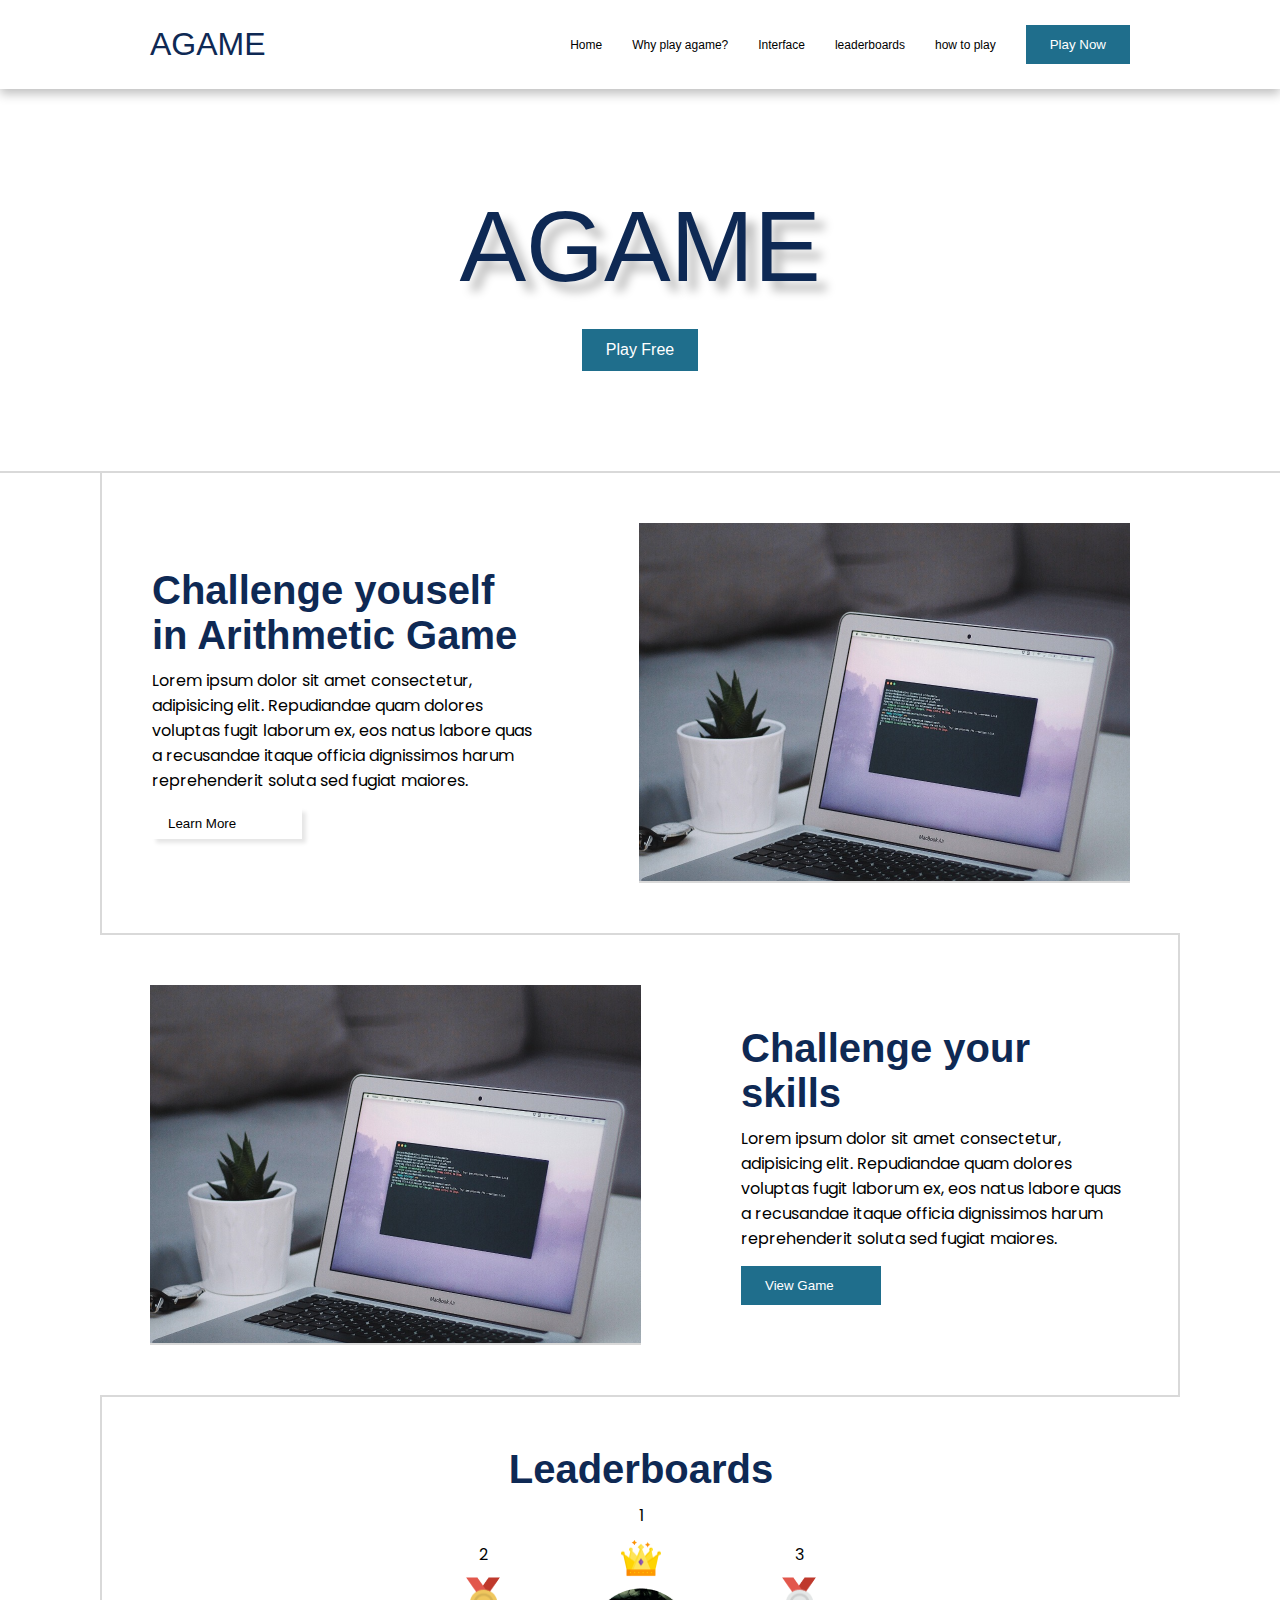
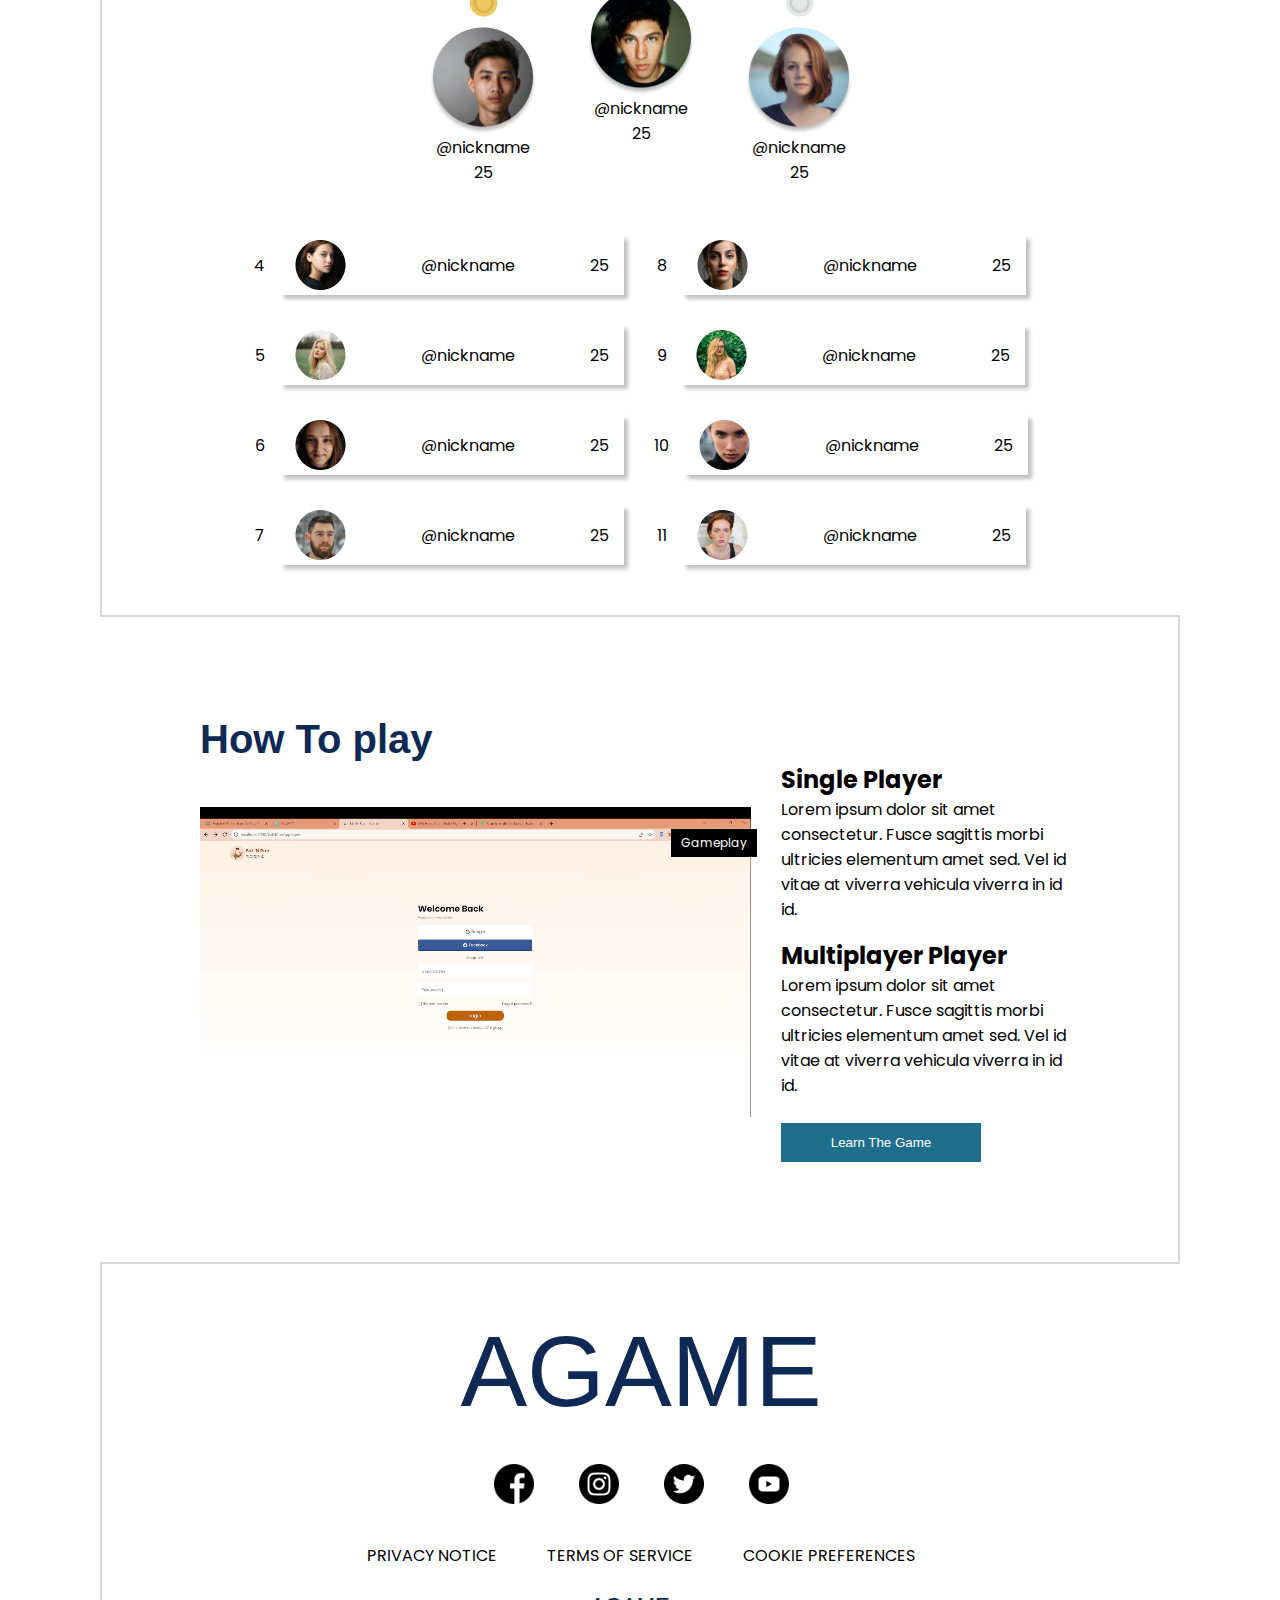
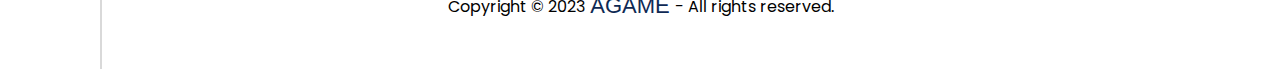
==== index.html @ 39e9f1f9 "asd" ====
<!DOCTYPE html>
<html lang="en">
  <head>
    <meta charset="UTF-8" />
    <meta name="viewport" content="width=device-width, initial-scale=1.0" />
    <link
      rel="stylesheet"
      href="https://cdnjs.cloudflare.com/ajax/libs/font-awesome/6.2.1/css/all.min.css"
      integrity="sha512-MV7K8+y+gLIBoVD59lQIYicR65iaqukzvf/nwasF0nqhPay5w/9lJmVM2hMDcnK1OnMGCdVK+iQrJ7lzPJQd1w=="
      crossorigin="anonymous"
      referrerpolicy="no-referrer"
    />
    <link
      href="https://fonts.cdnfonts.com/css/modern-warfare"
      rel="stylesheet"
    />
    <link
      href="https://fonts.googleapis.com/css2?family=Alex+Brush&family=Playfair+Display+SC:wght@700&family=Poppins:ital,wght@0,300;0,400;0,700;1,700&display=swap"
      rel="stylesheet"
    />
    <link rel="stylesheet" href="/css/welcome-page.css" />
    <title>Welcome</title>
  </head>
  <body>
    <header>
      <span class="logo">AGAME</span>
      <nav>
        <a href="">Home</a><a href="">Why play agame?</a>
        <a href="">Interface</a><a href="">leaderboards</a
        ><a href="">how to play</a>
        <button class="play-now-button">Play Now</button>
      </nav>
    </header>

    <div class="play-now-modal">
      <div class="account-setup">
        <div class="logo-and-closeBtn">
          <span class="logo">AGAME</span
          ><i class="fa-solid fa-xmark close-button"></i>
        </div>

        <div class="setup-title-and-setup-buttons">
          <h1 class="setup-title">Set Up Play</h1>

          <div class="account-setup-buttons">
            <div class="signup">
              <span class="signup-title">I don’t have a AGAME account yet</span>
              <a href="" class="signup-button">Signup</a>
            </div>

            <div class="login">
              <span class="login-title">I have a AGAME account</span>
              <a href="/pages/login.html" class="login-button">Login</a>
            </div>
          </div>
        </div>
      </div>
    </div>
    <div class="play-now-overlay"></div>

    <section class="section-1">
      <div class="logo-and-play-free">
        <span class="logo">AGAME</span>
        <div class="play-free">Play Free</div>
      </div>

      <!-- <div class="addition arithmethic-symbol">+</div>
      <div class="addition-1 arithmethic-symbol">Addition</div>
      <div class="subtraction arithmethic-symbol">-</div>
      <div class="subtraction-1 arithmethic-symbol">subtraction</div>
      <div class="multiplication arithmethic-symbol">×</div>
      <div class="multiplication-1 arithmethic-symbol">Multiplication</div>
      <div class="division arithmethic-symbol">÷</div>
      <div class="division-1 arithmethic-symbol">Division</div> -->
    </section>

    <section class="section-2">
      <div class="section-2-content">
        <div class="left-side">
          <div class="welcome">
            <h1>Challenge youself in Arithmetic Game</h1>
            <p>
              Lorem ipsum dolor sit amet consectetur, adipisicing elit.
              Repudiandae quam dolores voluptas fugit laborum ex, eos natus
              labore quas a recusandae itaque officia dignissimos harum
              reprehenderit soluta sed fugiat maiores.
            </p>
          </div>
          <button class="learnMoreBtn">
            Learn More<i class="fa-solid fa-arrow-turn-down"></i>
          </button>
        </div>

        <img src="/images/sectionImages/section-one-image.png" alt="" />
      </div>
    </section>

    <section class="section-3">
      <div class="section-3-content">
        <img src="/images/sectionImages/section-one-image.png" alt="" />

        <div class="right-side">
          <div class="welcome">
            <h1>Challenge your skills</h1>
            <p>
              Lorem ipsum dolor sit amet consectetur, adipisicing elit.
              Repudiandae quam dolores voluptas fugit laborum ex, eos natus
              labore quas a recusandae itaque officia dignissimos harum
              reprehenderit soluta sed fugiat maiores.
            </p>
          </div>
          <button class="viewGameBtn">View Game</button>
        </div>
      </div>
    </section>

    <section class="section-4">
      <div class="section-4-content">
        <h1>Leaderboards</h1>
        <div class="leaderboard-top-1-to-3">
          <div class="top-2-user top-user">
            <span>2</span>
            <img
              class="user-medal"
              src="/images/sectionImages/gold-medal.png"
              alt=""
            />
            <div class="user-information">
              <img
                class="user-profile"
                src="/images/user/user-2.png"
                alt="User"
              />
              <span class="user-nickname">@nickname</span>
              <span class="user-score">25</span>
            </div>
          </div>

          <div class="top-1-user top-user">
            <span>1</span>
            <img
              class="user-medal"
              src="/images/sectionImages/king.png"
              alt="User"
            />
            <div class="user-information">
              <img
                class="user-profile"
                src="/images/user/user-1.png"
                alt="User"
              />
              <span class="user-nickname">@nickname</span>
              <span class="user-score">25</span>
            </div>
          </div>

          <div class="top-3-user top-user">
            <span>3</span>
            <img
              class="user-medal"
              src="/images/sectionImages/silver-medal.png"
              alt="User"
            />
            <div class="user-information">
              <img
                class="user-profile"
                src="/images/user/user-3.png"
                alt="User"
              />
              <span class="user-nickname">@nickname</span>
              <span class="user-score">25</span>
            </div>
          </div>
        </div>

        <div class="leaderboard-top-1-to-11">
          <div class="leaderboard-top-4-to-7">
            <div class="top-4-user top-user">
              <span>4</span>
              <div class="user-information">
                <img src="/images/user/user-4.png" alt="User Profile" />
                <span class="user-nickname">@nickname</span>
                <span class="user-score">25</span>
              </div>
            </div>

            <div class="top-5-user top-user">
              <span>5</span>
              <div class="user-information">
                <img src="/images/user/user-5.png" alt="User Profile" />
                <span class="user-nickname">@nickname</span>
                <span class="user-score">25</span>
              </div>
            </div>

            <div class="top-6-user top-user">
              <span>6</span>
              <div class="user-information">
                <img src="/images/user/user-6.png" alt="User Profile" />
                <span class="user-nickname">@nickname</span>
                <span class="user-score">25</span>
              </div>
            </div>

            <div class="top-7-user top-user">
              <span>7</span>
              <div class="user-information">
                <img src="/images/user/user-7.png" alt="User Profile" />
                <span class="user-nickname">@nickname</span>
                <span class="user-score">25</span>
              </div>
            </div>
          </div>

          <div class="leaderboard-top-8-to-11">
            <div class="top-8-user top-user">
              <span>8</span>
              <div class="user-information">
                <img src="/images/user/user-8.png" alt="User Profile" />
                <span class="user-nickname">@nickname</span>
                <span class="user-score">25</span>
              </div>
            </div>

            <div class="top-9-user top-user">
              <span>9</span>
              <div class="user-information">
                <img src="/images/user/user-9.png" alt="User Profile" />
                <span class="user-nickname">@nickname</span>
                <span class="user-score">25</span>
              </div>
            </div>

            <div class="top-10-user top-user">
              <span>10</span>
              <div class="user-information">
                <img src="/images/user/user-10.png" alt="User Profile" />
                <span class="user-nickname">@nickname</span>
                <span class="user-score">25</span>
              </div>
            </div>

            <div class="top-11-user top-user">
              <span>11</span>
              <div class="user-information">
                <img src="/images/user/user-11.png" alt="User Profile" />
                <span class="user-nickname">@nickname</span>
                <span class="user-score">25</span>
              </div>
            </div>
          </div>
        </div>
      </div>
    </section>
    <section class="section-5">
      <div class="section-5-content">
        <h1>How To play</h1>
        <div class="video-gameplay-and-game-info-button">
          <div class="video">
            <video src="/videos/example.mp4" autoplay loop muted></video>
            <span class="gameplay-text">Gameplay</span>
          </div>

          <div class="game-info-and-button">
            <div class="game-info">
              <div class="single-player">
                <h2>Single Player</h2>
                <p>
                  Lorem ipsum dolor sit amet consectetur. Fusce sagittis morbi
                  ultricies elementum amet sed. Vel id vitae at viverra vehicula
                  viverra in id id.
                </p>
              </div>
              <div class="multiplayer-player">
                <h2>Multiplayer Player</h2>
                <p>
                  Lorem ipsum dolor sit amet consectetur. Fusce sagittis morbi
                  ultricies elementum amet sed. Vel id vitae at viverra vehicula
                  viverra in id id.
                </p>
              </div>
            </div>
            <button class="learn-the-game-button">Learn The Game</button>
          </div>
        </div>
      </div>
    </section>

    <footer>
      <div class="footer-content">
        <span class="logo">AGAME</span>
        <div class="main-footer">
          <div class="social-media">
            <a href="" class="facebook socmed">
              <img src="/images/socialmedia/facebook.png" alt="Facebook" />
            </a>

            <a href="" class="Instagram socmed">
              <img src="/images/socialmedia/instagram.png" alt="Instagram" />
            </a>

            <a href="" class="twitter socmed">
              <img src="/images/socialmedia/twitter.png" alt="Twitter" />
            </a>

            <a href="" class="youtube socmed">
              <img src="/images/socialmedia/youtube.png" alt="Youtube" />
            </a>
          </div>

          <div class="links">
            <a href="">PRIVACY NOTICE</a><a href="">TERMS OF SERVICE</a
            ><a href="">COOKIE PREFERENCES</a>
          </div>

          <div class="copyright">
            <span
              >Copyright © 2023
              <div class="logo">AGAME</div>
              - All rights reserved.</span
            >
          </div>
        </div>
      </div>
    </footer>
    <script src="/js/play-now-modal.js"></script>
  </body>
</html>
---- css/welcome-page.css ----
:root {
  --primary-fonts: "Modern Warfare", sans-serif;
  --secondary-font: "Poppins", sans-serif;
  --primary-color: #0e2954;
  --secondary-color: #1f6e8c;
  --support-color-1: #000;
  --support-color-2: #fff;
}

* {
  margin: 0;
  padding: 0;
  box-sizing: border-box;
  text-decoration: none;
  font-family: var(--primary-fonts);
}

header,
nav,
section {
  display: flex;
}

section,
footer {
  padding: 0px 150px;
}

header {
  justify-content: space-between;
  padding: 25px 150px;
  align-items: center;

  box-shadow: 0px 5px 10px rgba(0, 0, 0, 0.25);
}

nav {
  gap: 30px;
  align-items: center;
}

header .logo,
.play-now-modal .logo {
  font-size: 32px;
  color: var(--primary-color);
}

header nav a {
  color: var(--support-color-1);
  font-size: 12px;
}

.play-now-button {
  background: var(--secondary-color);
  font-family: var(--primary-fonts);
  border: var(--secondary-color);
  color: #fff;
  padding: 12px 24px;

  cursor: pointer;
}

.play-now-modal {
  display: none;
}

.play-now-modal.visible {
  display: flex;

  position: fixed;
  top: 50%;
  left: 50%;
  transform: translate(-50%, -50%);
  background: var(--support-color-2);
  z-index: 100;
}

.play-now-overlay {
  display: none;
}

.play-now-overlay.visible {
  display: flex;

  position: fixed;
  top: 0;
  left: 0;
  right: 0;
  bottom: 0;

  background: rgba(255, 255, 255, 0.5);
  filter: blur(100px);

  z-index: 5;
}

.account-setup,
.logo-and-closeBtn,
.setup-title-and-setup-buttons,
.account-setup-buttons,
.account-setup-buttons .signup,
.account-setup-buttons .login {
  display: flex;
}

.account-setup {
  flex-direction: column;
  gap: 10px;
  padding: 15px;
  width: 500px;
}

.logo-and-closeBtn {
  justify-content: space-between;
  align-items: center;
}

.close-button {
  cursor: pointer;
  font-size: 24px;
}

.setup-title-and-setup-buttons {
  flex-direction: column;
  gap: 25px;
}

.setup-title {
  font-size: 16px;
  text-align: center;
}

.account-setup-buttons {
  gap: 50px;
  justify-content: center;
}

.account-setup-buttons .signup .signup-title,
.account-setup-buttons .login .login-title {
  font-size: 10px;
  font-family: var(--secondary-font);
}

.account-setup-buttons .signup,
.account-setup-buttons .login {
  flex-direction: column;
  text-align: center;
  gap: 5px;
}

.account-setup-buttons .signup a,
.account-setup-buttons .login a {
  width: 200px;
  padding: 12px 24px;
}

.account-setup-buttons .signup a {
  background: none;
  border: 1px solid var(--secondary-color);
  color: var(--secondary-color);
}

.account-setup-buttons .signup a:hover {
  background: var(--secondary-color);
  border: 1px solid var(--secondary-color);
  color: var(--support-color-2);
}

.account-setup-buttons .login a {
  background: var(--secondary-color);
  border: 1px solid var(--secondary-color);
  color: var(--support-color-2);
}

.account-setup-buttons .login a:hover {
  background: none;
  border: 1px solid var(--secondary-color);
  color: var(--secondary-color);
}

.section-1 .section-1-content h1,
.section-2 .section-2-content h1,
.section-3 .section-3-content h1,
.section-4 .section-4-content h1,
.section-5 .section-5-content h1 {
  font-size: 40px;
  color: var(--primary-color);
}

/* WELCOME PAGE SECTION ONE(1) */
.section-1 {
  padding: 100px 0px;
  border-bottom: 2px solid #d9d9d9;
}

.section-1,
.section-1 .logo-and-play-free {
  display: flex;
}

.section-1 {
  justify-content: center;
}

.section-1 .logo-and-play-free {
  flex-direction: column;
  justify-content: center;
  align-items: center;
  gap: 25px;
}

.section-1 .logo {
  font-size: 100px;
  color: var(--primary-color);

  text-shadow: 10px 10px 10px rgba(0, 0, 0, 0.25);
}

.section-1 .play-free {
  background: var(--secondary-color);
  font-family: var(--primary-fonts);
  border: var(--secondary-color);
  color: #fff;
  padding: 12px 24px;

  cursor: pointer;
}

/* .section-1 .arithmethic-symbol {
  padding: 8px 16px;
  font-family: var(--secondary-font);

  position: absolute;
} */

/* WELCOME PAGE SECTION TWO(2) and WELCOME PAGE SECTION THREE(3) */
.section-2 .section-2-content,
.section-3 .section-3-content {
  display: flex;
  gap: 100px;
  /* flex-wrap: wrap; */
  justify-content: center;
  align-items: center;
  padding: 100px;
  border-bottom: 2px solid #d9d9d9;
}

.section-2 .section-2-content {
  border-left: 2px solid #d9d9d9;
}

.section-3 .section-3-content {
  border-right: 2px solid #d9d9d9;
}
.section-2 .section-2-content .left-side,
.section-2 .section-2-content .welcome,
.section-3 .section-3-content .right-side,
.section-3 .section-3-content .welcome {
  display: flex;
  flex-direction: column;
}
.section-2 .section-2-content .left-side,
.section-3 .section-3-content .right-side {
  gap: 15px;
}

.section-2 .section-2-content .welcome,
.section-3 .section-3-content .welcome {
  gap: 10px;
}

.section-2 h1,
.section-3 h1 {
  color: var(--primary-color);
}

.section-2 p,
.section-3 p {
  font-family: var(--secondary-font);
}

.section-2 .learnMoreBtn {
  display: flex;
  gap: 5px;
  align-items: center;
  padding: 8px 16px;
  background: var(--support-color-2);
  border: none;
  box-shadow: 4px 4px 4px rgba(0, 0, 0, 0.1);
  width: 150px;
  cursor: pointer;
}

.section-3 .viewGameBtn {
  display: flex;
  gap: 5px;
  align-items: center;
  background: var(--secondary-color);
  font-family: var(--primary-fonts);
  border: var(--secondary-color);
  color: var(--support-color-2);
  padding: 12px 24px;
  width: 140px;

  cursor: pointer;
}

/* WELCOME PAGE SECTION FOUR(4)*/
.section-4 .section-4-content {
  display: flex;
  flex-direction: column;
  gap: 50px;

  align-items: center;
  padding: 100px;
  border-bottom: 2px solid #d9d9d9;
  border-left: 2px solid #d9d9d9;
  width: 100%;
}

.section-4 .section-4-content,
.section-4 .section-4-content .leaderboard-top-1-to-3 .top-user,
.section-4 .section-4-content .leaderboard-top-1-to-3 .user-information {
  display: flex;
  flex-direction: column;
}

.section-4 .section-4-content .leaderboard-top-1-to-3 {
  display: flex;
  gap: 50px;
}

.section-4 .section-4-content .leaderboard-top-1-to-3 .top-user,
.section-4 .section-4-content .leaderboard-top-1-to-3 .user-information {
  align-items: center;
}

.section-4 .section-4-content .leaderboard-top-1-to-3 .top-user {
  gap: 10px;
}

.section-4 .section-4-content .leaderboard-top-1-to-3 .top-1-user {
  margin-top: -39.5px;
  margin-bottom: -39.5px;
}

.section-4 .section-4-content .leaderboard-top-1-to-3 .user-medal {
  width: 40px;
  height: 40px;
}

.section-4 .section-4-content .leaderboard-top-1-to-3 .user-profile {
  width: 108px;
  height: 108px;
}

.section-4 .section-4-content span {
  font-family: var(--secondary-font);
}

.section-4 .section-4-content .leaderboard-top-1-to-11,
.section-4 .section-4-content .leaderboard-top-4-to-7,
.section-4 .section-4-content .leaderboard-top-4-to-7 .top-user,
.section-4 .section-4-content .leaderboard-top-4-to-7 .user-information,
.section-4 .section-4-content .leaderboard-top-8-to-11,
.section-4 .section-4-content .leaderboard-top-8-to-11 .top-user,
.section-4 .section-4-content .leaderboard-top-8-to-11 .user-information {
  display: flex;
  align-items: center;
}

.section-4 .section-4-content .leaderboard-top-1-to-11 {
  gap: 30px;
  flex-wrap: wrap;
}
.section-4 .section-4-content .leaderboard-top-4-to-7,
.section-4 .section-4-content .leaderboard-top-8-to-11 {
  flex-direction: column;
  gap: 30px;
}

.section-4 .section-4-content .leaderboard-top-4-to-7 .top-user,
.section-4 .section-4-content .leaderboard-top-8-to-11 .top-user {
  gap: 15px;
}

.section-4 .section-4-content .leaderboard-top-4-to-7 .user-information,
.section-4 .section-4-content .leaderboard-top-8-to-11 .user-information {
  gap: 75px;
  padding: 5px 15px;
  box-shadow: 4px 4px 4px rgba(0, 0, 0, 0.25);
}

/* WELCOME PAGE SECTION FIVE(5)*/
.section-5 .section-5-content {
  padding: 100px;
  border-right: 2px solid #d9d9d9;
  border-bottom: 2px solid #d9d9d9;
}

.section-5 .section-5-content .video-gameplay-and-game-info-button {
  display: flex;
  gap: 30px;
  align-items: center;
}

.section-5
  .section-5-content
  .video-gameplay-and-game-info-button
  .game-info-and-button,
.section-5 .section-5-content .video-gameplay-and-game-info-button .game-info {
  display: flex;
  flex-direction: column;
}

.section-5 .section-5-content .video-gameplay-and-game-info-button .video {
  width: 551px;
  height: 350px;
  position: relative;
}

.section-5 .section-5-content .video-gameplay-and-game-info-button video {
  width: 551px;
  height: 350px;
}

.section-5 .section-5-content .video-gameplay-and-game-info-button span {
  background: var(--support-color-1);
  color: var(--support-color-2);
  padding: 5px 10px;
  position: absolute;
  right: -1%;
  top: 12%;

  font-family: var(--secondary-font);
  font-size: 12px;
}

.section-5
  .section-5-content
  .video-gameplay-and-game-info-button
  .game-info-and-button {
  gap: 25px;
}

.section-5 .section-5-content .video-gameplay-and-game-info-button .game-info {
  gap: 16px;
}

.section-5
  .section-5-content
  .video-gameplay-and-game-info-button
  .game-info-and-button
  h2,
.section-5
  .section-5-content
  .video-gameplay-and-game-info-button
  .game-info-and-button
  p,
.section-5
  .section-5-content
  .video-gameplay-and-game-info-button
  .game-info-and-button
  button {
  font-family: var(--secondary-font);
}

.section-5
  .section-5-content
  .video-gameplay-and-game-info-button
  .game-info-and-button
  button {
  background: var(--secondary-color);
  font-family: var(--primary-fonts);
  border: var(--secondary-color);
  color: #fff;
  padding: 12px 24px;
  width: 200px;

  cursor: pointer;
}

/* WELCOME PAGE FOOTER */
footer .footer-content {
  padding: 50px 100px;
  display: flex;
  flex-direction: column;
  gap: 25px;
  align-items: center;

  border-left: 2px solid #d9d9d9;
}

footer .footer-content .logo {
  font-size: 100px;
  color: var(--primary-color);
}

footer .footer-content .main-footer {
  display: flex;
  flex-direction: column;
  gap: 25px;
  align-items: center;
}

footer .footer-content .main-footer .social-media,
footer .footer-content .main-footer .links,
footer .footer-content .main-footer .copyright span {
  display: flex;
}

footer .footer-content .main-footer .social-media {
  gap: 25px;
}

footer .footer-content .main-footer .links {
  gap: 50px;
}

footer .footer-content .main-footer .links a {
  color: var(--support-color-1);
}

footer .footer-content .main-footer .copyright span {
  gap: 5px;
  align-items: center;
}

footer .footer-content .main-footer .social-media .socmed {
  background: var(--support-color-2);
  border-radius: 5px;
  padding: 10px;
}

footer .footer-content .main-footer .social-media .socmed img {
  width: 40px;
}

footer .footer-content .main-footer .links a,
footer .footer-content .main-footer .copyright span {
  font-family: var(--secondary-font);
}

footer .footer-content .main-footer .copyright .logo {
  font-size: 22px;
}

@media screen and (max-width: 1350px) {
  section,
  footer {
    padding: 0px 100px;
  }

  .section-2 .section-2-content,
  .section-3 .section-3-content,
  .section-4 .section-4-content {
    padding: 50px;
  }
}

@media screen and (max-width: 1200px) {
  section,
  footer {
    padding: 0px 50px;
  }

  .section-2 .section-2-content,
  .section-3 .section-3-content,
  .section-4 .section-4-content {
    padding: 25px;
  }
}

@media screen and (max-width: 946px) {
  .section-4 .section-4-content .leaderboard-top-1-to-11 {
    gap: 50px;
    justify-content: center;
  }
}

@media screen and (max-width: 875px) {
  section,
  footer {
    padding: 0px 25px;
  }

  .section-2 .section-2-content,
  .section-3 .section-3-content {
    padding: 16px;
  }
  

  .section-1 .section-1-content h1,
  .section-2 .section-2-content h1,
  .section-3 .section-3-content h1,
  .section-4 .section-4-content h1,
  .section-5 .section-5-content h1 {
    font-size: 12px;
  }

  .section-2 p,
  .section-3 p {
    font-size: 12px;
  }
}

@media screen and (max-width: 575px) {
  .section-2 .section-2-content .left-side {
    width: 100%;
  }

  .section-2 .section-2-content,
  .section-3 .section-3-content {
    width: 100%;
  }

  .section-2-content img,
  .section-3-content img {
    width: 100%;
  }
}
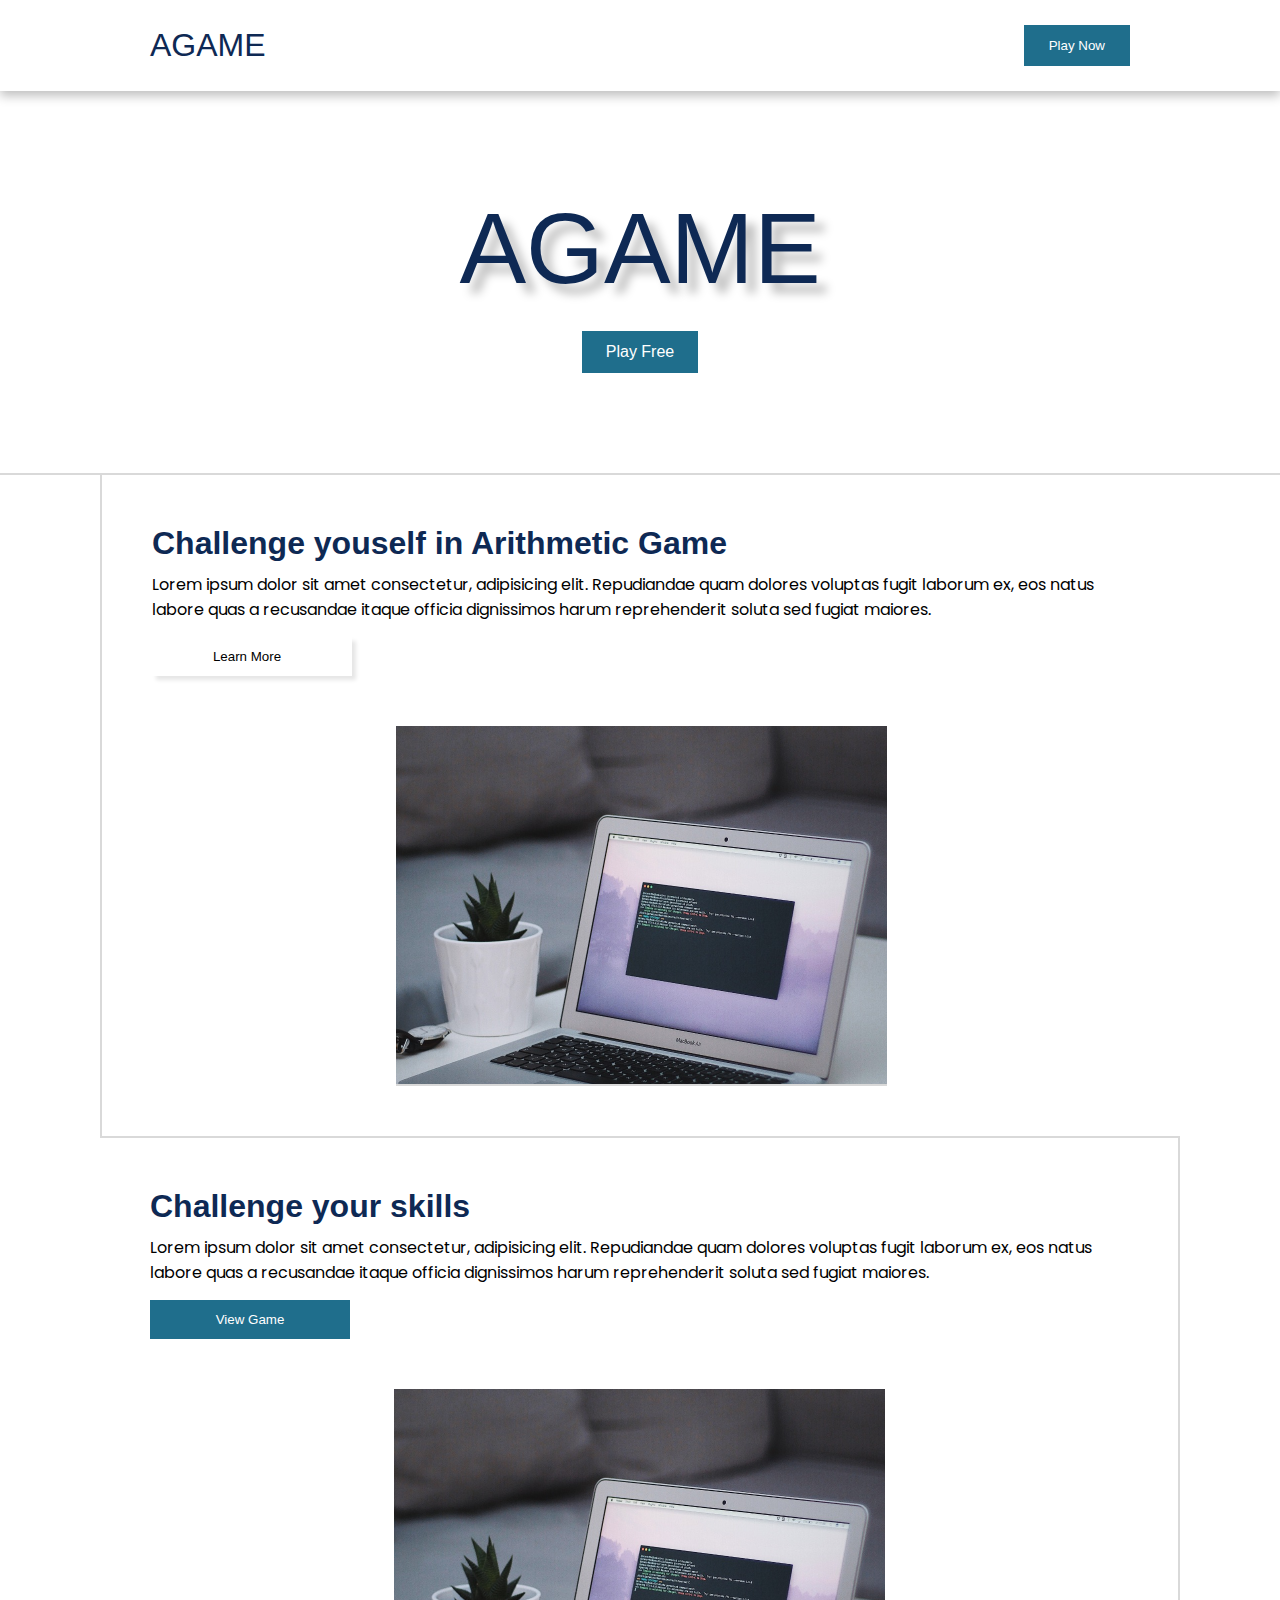
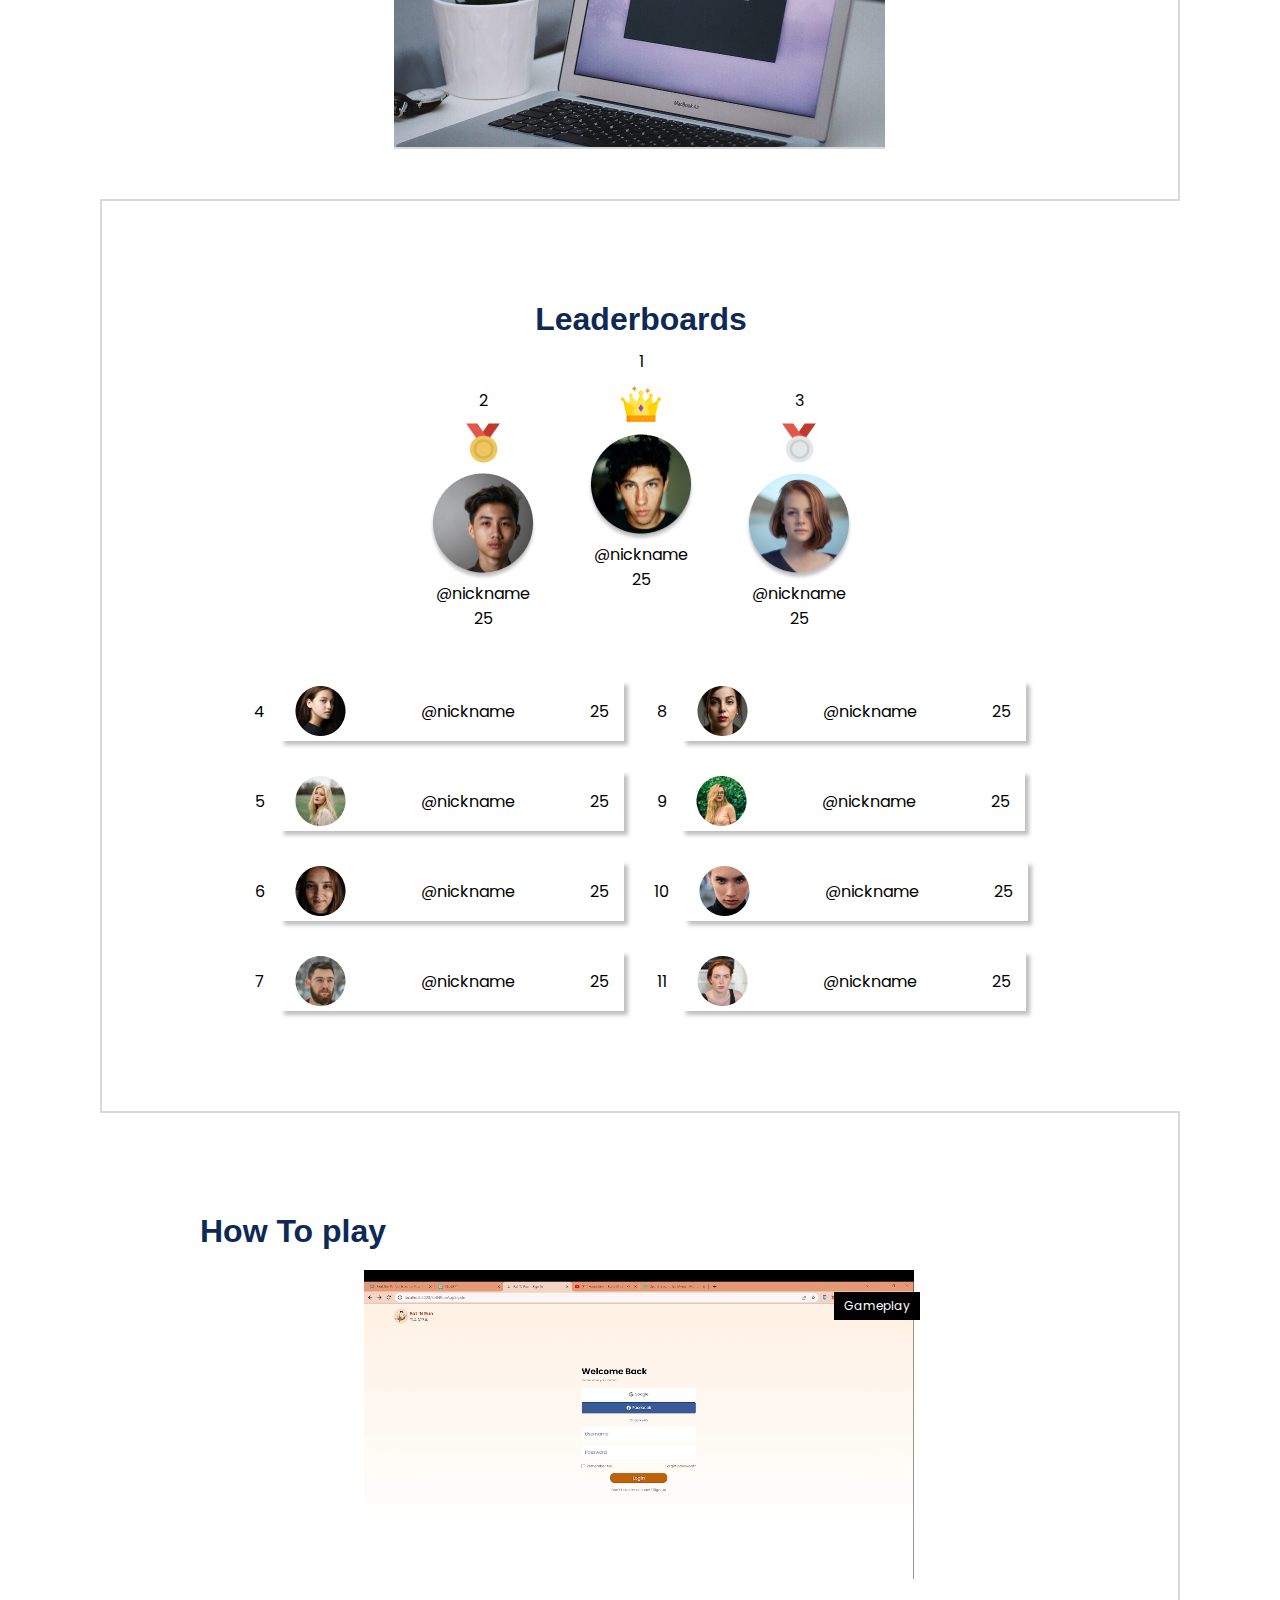
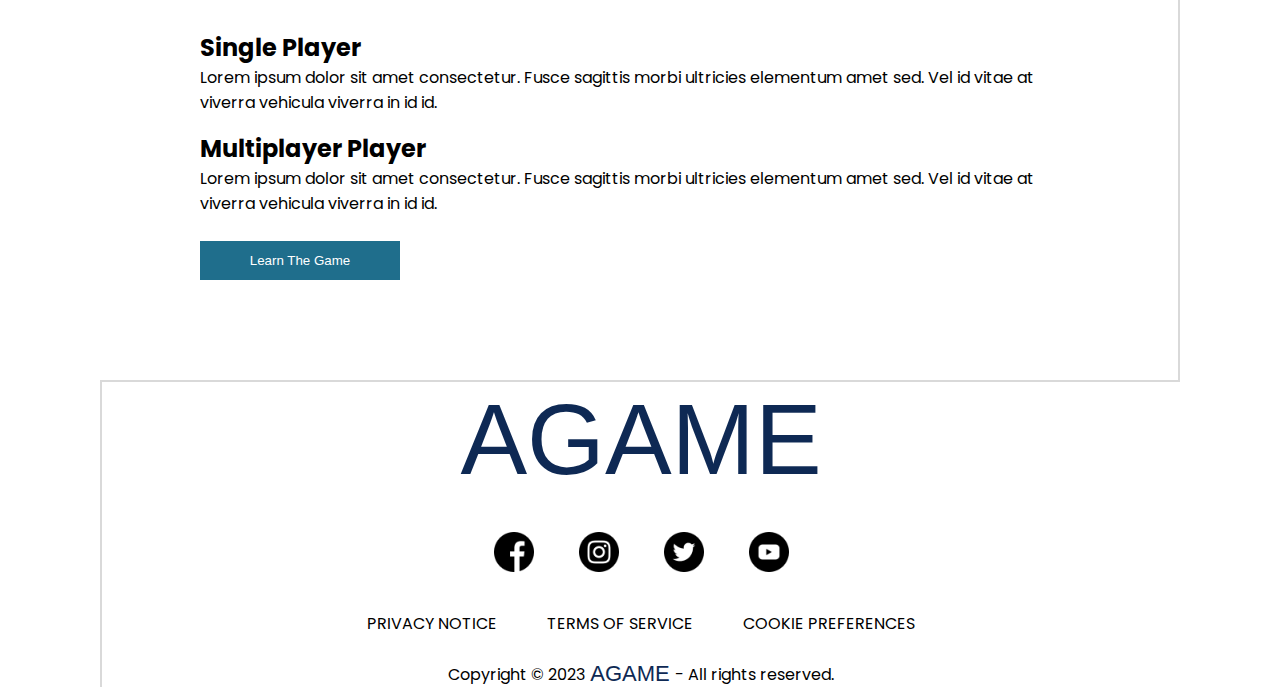
==== commit b6b0eb1c: "update" ====
--- a/index.html
+++ b/index.html
@@ -25,12 +25,26 @@
     <header>
       <span class="logo">AGAME</span>
       <nav>
+        <div class="main-navbar">
+          <a href="">Home</a><a href="">Why play agame?</a>
+          <a href="">Interface</a><a href="">leaderboards</a
+          ><a href="">how to play</a>
+        </div>
+
+        <i class="fa-solid fa-bars-staggered barsBtn"></i>
+        <button class="play-now-button">Play Now</button>
+      </nav>
+    </header>
+
+    <div class="navbar-overlay"></div>
+    <div class="navbar-modal">
+      <span class="logo">AGAME</span>
+      <div class="main-navbar">
         <a href="">Home</a><a href="">Why play agame?</a>
         <a href="">Interface</a><a href="">leaderboards</a
         ><a href="">how to play</a>
-        <button class="play-now-button">Play Now</button>
-      </nav>
-    </header>
+      </div>
+    </div>
 
     <div class="play-now-modal">
       <div class="account-setup">
@@ -45,7 +59,7 @@
           <div class="account-setup-buttons">
             <div class="signup">
               <span class="signup-title">I don’t have a AGAME account yet</span>
-              <a href="" class="signup-button">Signup</a>
+              <a href="/pages/signup.html" class="signup-button">Signup</a>
             </div>
 
             <div class="login">
@@ -63,15 +77,6 @@
         <span class="logo">AGAME</span>
         <div class="play-free">Play Free</div>
       </div>
-
-      <!-- <div class="addition arithmethic-symbol">+</div>
-      <div class="addition-1 arithmethic-symbol">Addition</div>
-      <div class="subtraction arithmethic-symbol">-</div>
-      <div class="subtraction-1 arithmethic-symbol">subtraction</div>
-      <div class="multiplication arithmethic-symbol">×</div>
-      <div class="multiplication-1 arithmethic-symbol">Multiplication</div>
-      <div class="division arithmethic-symbol">÷</div>
-      <div class="division-1 arithmethic-symbol">Division</div> -->
     </section>
 
     <section class="section-2">
@@ -323,6 +328,6 @@
         </div>
       </div>
     </footer>
-    <script src="/js/play-now-modal.js"></script>
+    <script src="/js/welcome-page.js"></script>
   </body>
 </html>
--- a/css/welcome-page.css
+++ b/css/welcome-page.css
@@ -17,6 +17,7 @@
 
 header,
 nav,
+header .main-navbar,
 section {
   display: flex;
 }
@@ -37,6 +38,22 @@
 nav {
   gap: 30px;
   align-items: center;
+}
+
+.main-navbar {
+  gap: 20px;
+}
+
+.main-navbar a:hover {
+  color: var(--secondary-color);
+}
+
+.barsBtn {
+  display: none;
+}
+
+.navbar-modal {
+  display: none;
 }
 
 header .logo,
@@ -53,11 +70,17 @@
 .play-now-button {
   background: var(--secondary-color);
   font-family: var(--primary-fonts);
-  border: var(--secondary-color);
-  color: #fff;
+  border: 1px solid var(--secondary-color);
+  color: var(--support-color-2);
   padding: 12px 24px;
 
   cursor: pointer;
+}
+
+.play-now-button:hover {
+  background: none;
+  border: 1px solid var(--secondary-color);
+  color: var(--secondary-color);
 }
 
 .play-now-modal {
@@ -94,6 +117,10 @@
   z-index: 5;
 }
 
+.navbar-overlay {
+  display: none;
+}
+
 .account-setup,
 .logo-and-closeBtn,
 .setup-title-and-setup-buttons,
@@ -183,7 +210,7 @@
 .section-3 .section-3-content h1,
 .section-4 .section-4-content h1,
 .section-5 .section-5-content h1 {
-  font-size: 40px;
+  font-size: 32px;
   color: var(--primary-color);
 }
 
@@ -216,7 +243,7 @@
   text-shadow: 10px 10px 10px rgba(0, 0, 0, 0.25);
 }
 
-.section-1 .play-free {
+.play-free {
   background: var(--secondary-color);
   font-family: var(--primary-fonts);
   border: var(--secondary-color);
@@ -226,22 +253,20 @@
   cursor: pointer;
 }
 
-/* .section-1 .arithmethic-symbol {
-  padding: 8px 16px;
-  font-family: var(--secondary-font);
-
-  position: absolute;
-} */
+.play-free:hover {
+  background: none;
+  border: 1px solid var(--secondary-color);
+  color: var(--secondary-color);
+}
 
 /* WELCOME PAGE SECTION TWO(2) and WELCOME PAGE SECTION THREE(3) */
 .section-2 .section-2-content,
 .section-3 .section-3-content {
   display: flex;
-  gap: 100px;
-  /* flex-wrap: wrap; */
+  gap: 50px;
   justify-content: center;
-  align-items: center;
-  padding: 100px;
+  /* align-items: center; */
+  padding: 50px;
   border-bottom: 2px solid #d9d9d9;
 }
 
@@ -249,9 +274,14 @@
   border-left: 2px solid #d9d9d9;
 }
 
+/* .section-2 .section-2-content .left-side {
+  width: 500px;
+} */
+
 .section-3 .section-3-content {
   border-right: 2px solid #d9d9d9;
 }
+
 .section-2 .section-2-content .left-side,
 .section-2 .section-2-content .welcome,
 .section-3 .section-3-content .right-side,
@@ -259,6 +289,7 @@
   display: flex;
   flex-direction: column;
 }
+
 .section-2 .section-2-content .left-side,
 .section-3 .section-3-content .right-side {
   gap: 15px;
@@ -277,17 +308,19 @@
 .section-2 p,
 .section-3 p {
   font-family: var(--secondary-font);
+  font-size: 16px;
 }
 
 .section-2 .learnMoreBtn {
   display: flex;
-  gap: 5px;
-  align-items: center;
-  padding: 8px 16px;
+  gap: 10px;
+  align-items: center;
+  justify-content: center;
+  padding: 12px 24px;
   background: var(--support-color-2);
   border: none;
   box-shadow: 4px 4px 4px rgba(0, 0, 0, 0.1);
-  width: 150px;
+  width: 200px;
   cursor: pointer;
 }
 
@@ -295,12 +328,13 @@
   display: flex;
   gap: 5px;
   align-items: center;
+  justify-content: center;
   background: var(--secondary-color);
   font-family: var(--primary-fonts);
   border: var(--secondary-color);
   color: var(--support-color-2);
   padding: 12px 24px;
-  width: 140px;
+  width: 200px;
 
   cursor: pointer;
 }
@@ -370,8 +404,9 @@
 }
 
 .section-4 .section-4-content .leaderboard-top-1-to-11 {
+  justify-content: center;
+  flex-wrap: wrap;
   gap: 30px;
-  flex-wrap: wrap;
 }
 .section-4 .section-4-content .leaderboard-top-4-to-7,
 .section-4 .section-4-content .leaderboard-top-8-to-11 {
@@ -382,6 +417,7 @@
 .section-4 .section-4-content .leaderboard-top-4-to-7 .top-user,
 .section-4 .section-4-content .leaderboard-top-8-to-11 .top-user {
   gap: 15px;
+
 }
 
 .section-4 .section-4-content .leaderboard-top-4-to-7 .user-information,
@@ -389,6 +425,7 @@
   gap: 75px;
   padding: 5px 15px;
   box-shadow: 4px 4px 4px rgba(0, 0, 0, 0.25);
+  
 }
 
 /* WELCOME PAGE SECTION FIVE(5)*/
@@ -414,13 +451,13 @@
 }
 
 .section-5 .section-5-content .video-gameplay-and-game-info-button .video {
-  width: 551px;
+  width: 550px;
   height: 350px;
   position: relative;
 }
 
 .section-5 .section-5-content .video-gameplay-and-game-info-button video {
-  width: 551px;
+  width: 550px;
   height: 350px;
 }
 
@@ -482,7 +519,7 @@
 
 /* WELCOME PAGE FOOTER */
 footer .footer-content {
-  padding: 50px 100px;
+ 
   display: flex;
   flex-direction: column;
   gap: 25px;
@@ -545,77 +582,233 @@
   font-size: 22px;
 }
 
-@media screen and (max-width: 1350px) {
+@media screen and (max-width: 1400px) {
+  header .main-navbar {
+    display: none;
+  }
+
+  .barsBtn {
+    display: flex;
+    font-size: 24px;
+
+    cursor: pointer;
+  }
+
+  .navbar-modal.visible {
+  display: flex;
+  gap: 50px;
+  flex-direction: column;
+
+  padding: 25px 50px;
+
+  position: fixed;
+  top: 0;
+  left: 0;
+  bottom: 0;
+
+  width: 400px;
+  background: var(--support-color-2);
+  z-index: 100;
+}
+
+.navbar-overlay.visible {
+  display: flex;
+  position: fixed;
+  top: 0;
+  left: 0;
+  right: 0;
+  bottom: 0;
+
+  background: var(--support-color-2);
+  filter: blur(150px);
+  z-index: 5;
+}
+
+  .navbar-modal .logo {
+    font-size: 50px;
+    color: var(--primary-color);
+  }
+
+  .navbar-modal .main-navbar {
+    display: flex;
+    gap: 20px;
+    flex-direction: column;
+  }
+
+  .navbar-modal .main-navbar a{
+    color: var(--support-color-1); 
+    width: fit-content;
+  }
+
+  .navbar-modal .main-navbar a:hover {
+    color: var(--secondary-color);
+  }
+
+  .navbar-modal.visible {
+    display: flex;
+    gap: 50px;
+    flex-direction: column;
+  
+    padding: 25px 50px;
+  
+    position: fixed;
+    top: 0;
+    left: 0;
+    bottom: 0;
+  
+    width: 400px;
+    background: var(--support-color-2);
+    z-index: 100;
+  }
+  
+  .navbar-overlay.visible {
+    display: flex;
+    position: fixed;
+    top: 0;
+    left: 0;
+    right: 0;
+    bottom: 0;
+  
+    background: var(--support-color-2);
+    filter: blur(150px);
+    z-index: 5;
+  }
+
   section,
   footer {
     padding: 0px 100px;
   }
+}
+
+@media screen and (max-width: 1300px) {
+  .section-2 .section-2-content {
+    flex-direction: column;
+    align-items: center;
+  }
+
+  .section-3 .section-3-content {
+    flex-direction: column-reverse;
+    align-items: center
+  }
+
+  .section-5 .section-5-content .video-gameplay-and-game-info-button {
+    flex-direction: column;
+  }
+  
+}
+
+@media screen and (max-width: 1100px) {
+  header {
+    padding: 25px 25px;
+  }
+  
+  header .logo {
+    font-size: 24px;
+  }
+
+  .barsBtn {
+    font-size: 16px;
+  }
 
   .section-2 .section-2-content,
   .section-3 .section-3-content,
-  .section-4 .section-4-content {
+  .section-4 .section-4-content,
+  .section-5 .section-5-content {
     padding: 50px;
   }
-}
-
-@media screen and (max-width: 1200px) {
+  .section-1 .logo {
+    font-size: 60px;
+  }
+
+  .play-now-button,
+  .play-free
+   {
+    padding: 8px 16px;
+    font-size: 12px;
+  }
+  
+  .account-setup-buttons .signup a, .account-setup-buttons .login a {
+    font-size: 10px;
+  }
+
+  .play-now-modal .logo {
+    font-size: 24px;
+  }
+  .setup-title {
+    font-size: 12px;
+  }
+
+  .account-setup {
+    width: 480px;
+  }
+
+  .section-2 .section-2-content h1 {
+    font-size: 24px;
+  }
+
+  .section-2 .section-2-content p {
+    font-size: 12px;
+  }
+
+  section {
+    padding: 0px 50px;
+  }
+
+  footer .footer-content .main-footer .links a {
+    font-size: 12px;
+  }
+}
+
+@media screen and (max-width: 750px) {
   section,
   footer {
-    padding: 0px 50px;
+    padding: 0px 15px;
   }
 
   .section-2 .section-2-content,
   .section-3 .section-3-content,
-  .section-4 .section-4-content {
+  .section-4 .section-4-content,
+  .section-5 .section-5-content {
     padding: 25px;
   }
-}
-
-@media screen and (max-width: 946px) {
-  .section-4 .section-4-content .leaderboard-top-1-to-11 {
-    gap: 50px;
-    justify-content: center;
-  }
-}
-
-@media screen and (max-width: 875px) {
+
+}
+
+@media screen and (max-width: 600px) {
   section,
   footer {
-    padding: 0px 25px;
-  }
-
-  .section-2 .section-2-content,
-  .section-3 .section-3-content {
-    padding: 16px;
-  }
-  
-
-  .section-1 .section-1-content h1,
-  .section-2 .section-2-content h1,
-  .section-3 .section-3-content h1,
-  .section-4 .section-4-content h1,
-  .section-5 .section-5-content h1 {
-    font-size: 12px;
-  }
-
-  .section-2 p,
-  .section-3 p {
-    font-size: 12px;
-  }
-}
-
-@media screen and (max-width: 575px) {
-  .section-2 .section-2-content .left-side {
-    width: 100%;
-  }
-
-  .section-2 .section-2-content,
-  .section-3 .section-3-content {
-    width: 100%;
-  }
-
-  .section-2-content img,
-  .section-3-content img {
-    width: 100%;
-  }
-}
+    padding: 5px;
+  }  
+
+  footer .footer-content .logo {
+    font-size: 70px;
+}
+}
+
+@media screen and (max-width: 565px) {
+  .section-2 .section-2-content .left-side,
+  .section-3 .section-3-content .right-side,
+  .section-2 .section-2-content img,
+  .section-3 .section-3-content img  {
+    width: 460px;
+  }
+
+  
+  .section-5 .section-5-content .video-gameplay-and-game-info-button .video {
+    width: 430px;
+  }
+ 
+  .section-5 .section-5-content .video-gameplay-and-game-info-button video {
+    width: 430px;
+  }
+}
+
+@media screen and (max-width: 500px) {
+  .section-2 .section-2-content .left-side,
+  .section-3 .section-3-content .right-side,
+  .section-2 .section-2-content img,
+  .section-3 .section-3-content img  {
+    width: 420px;
+  }
+
+}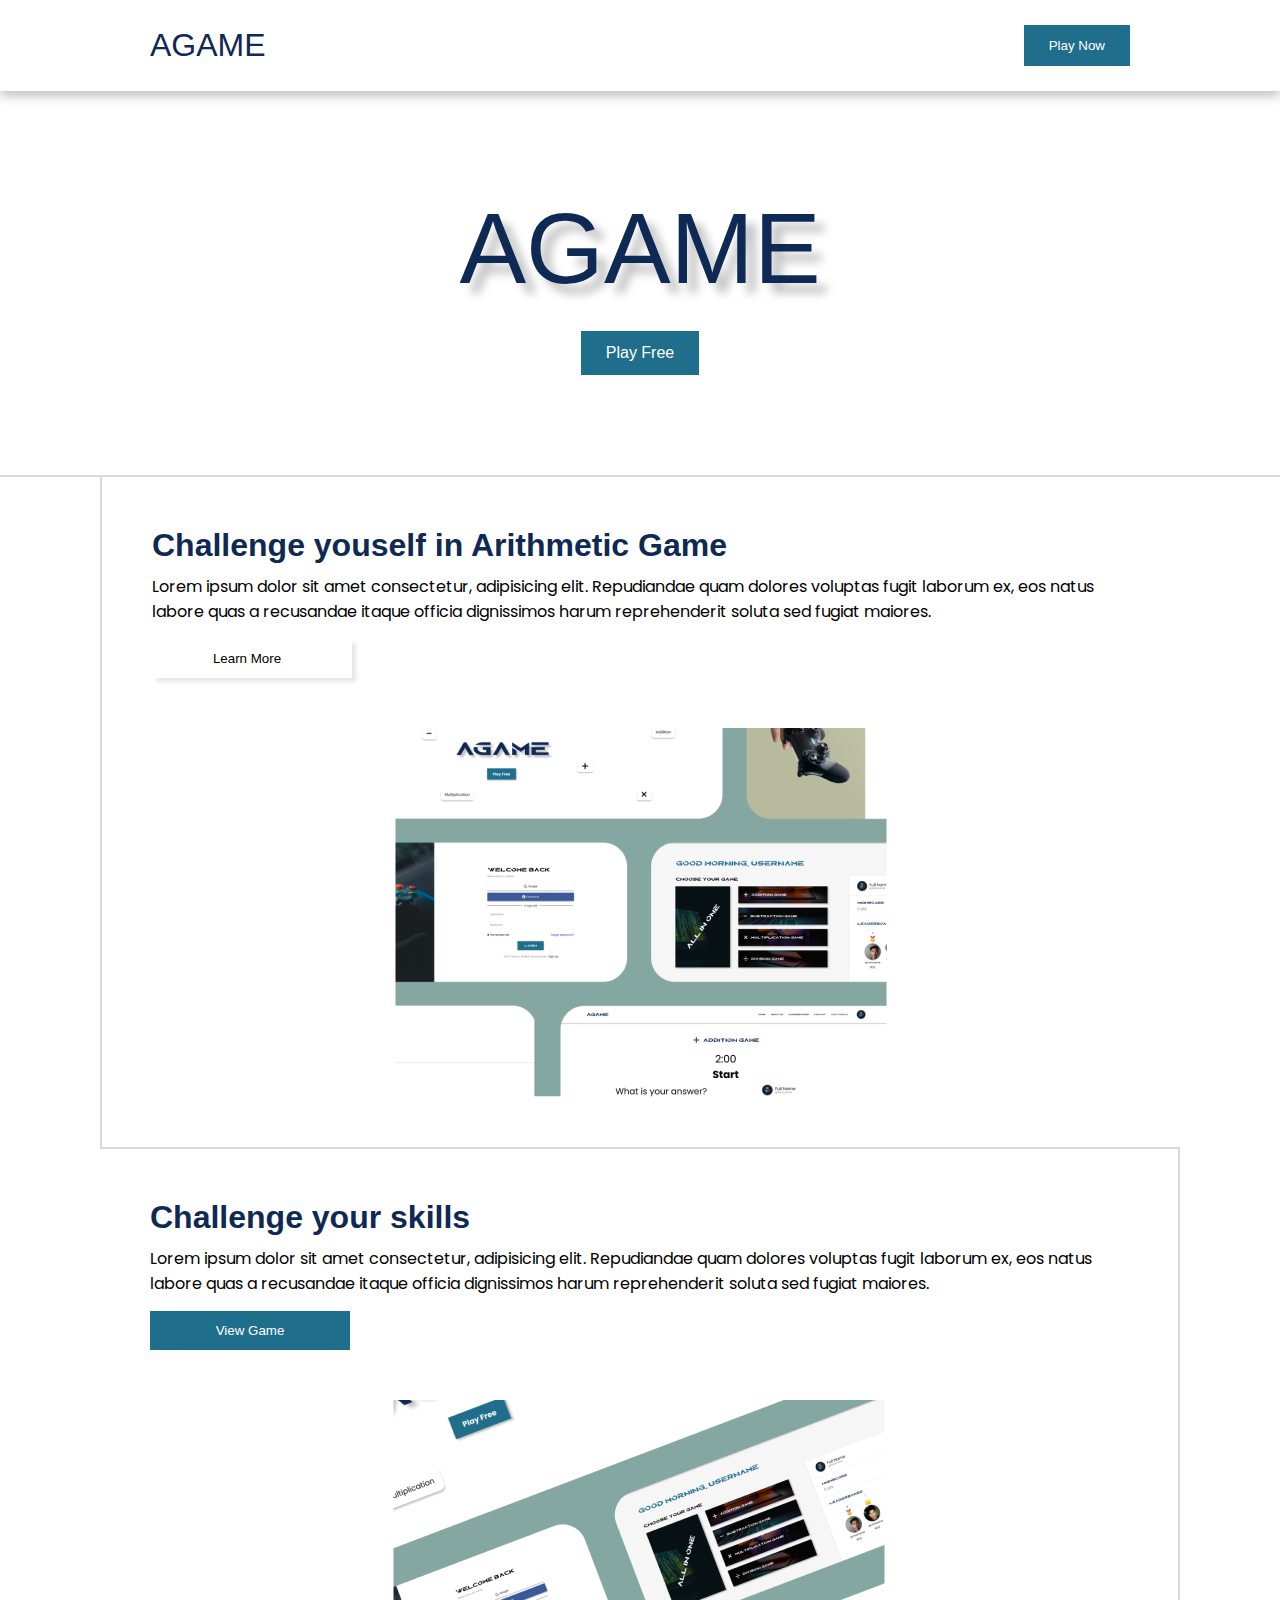
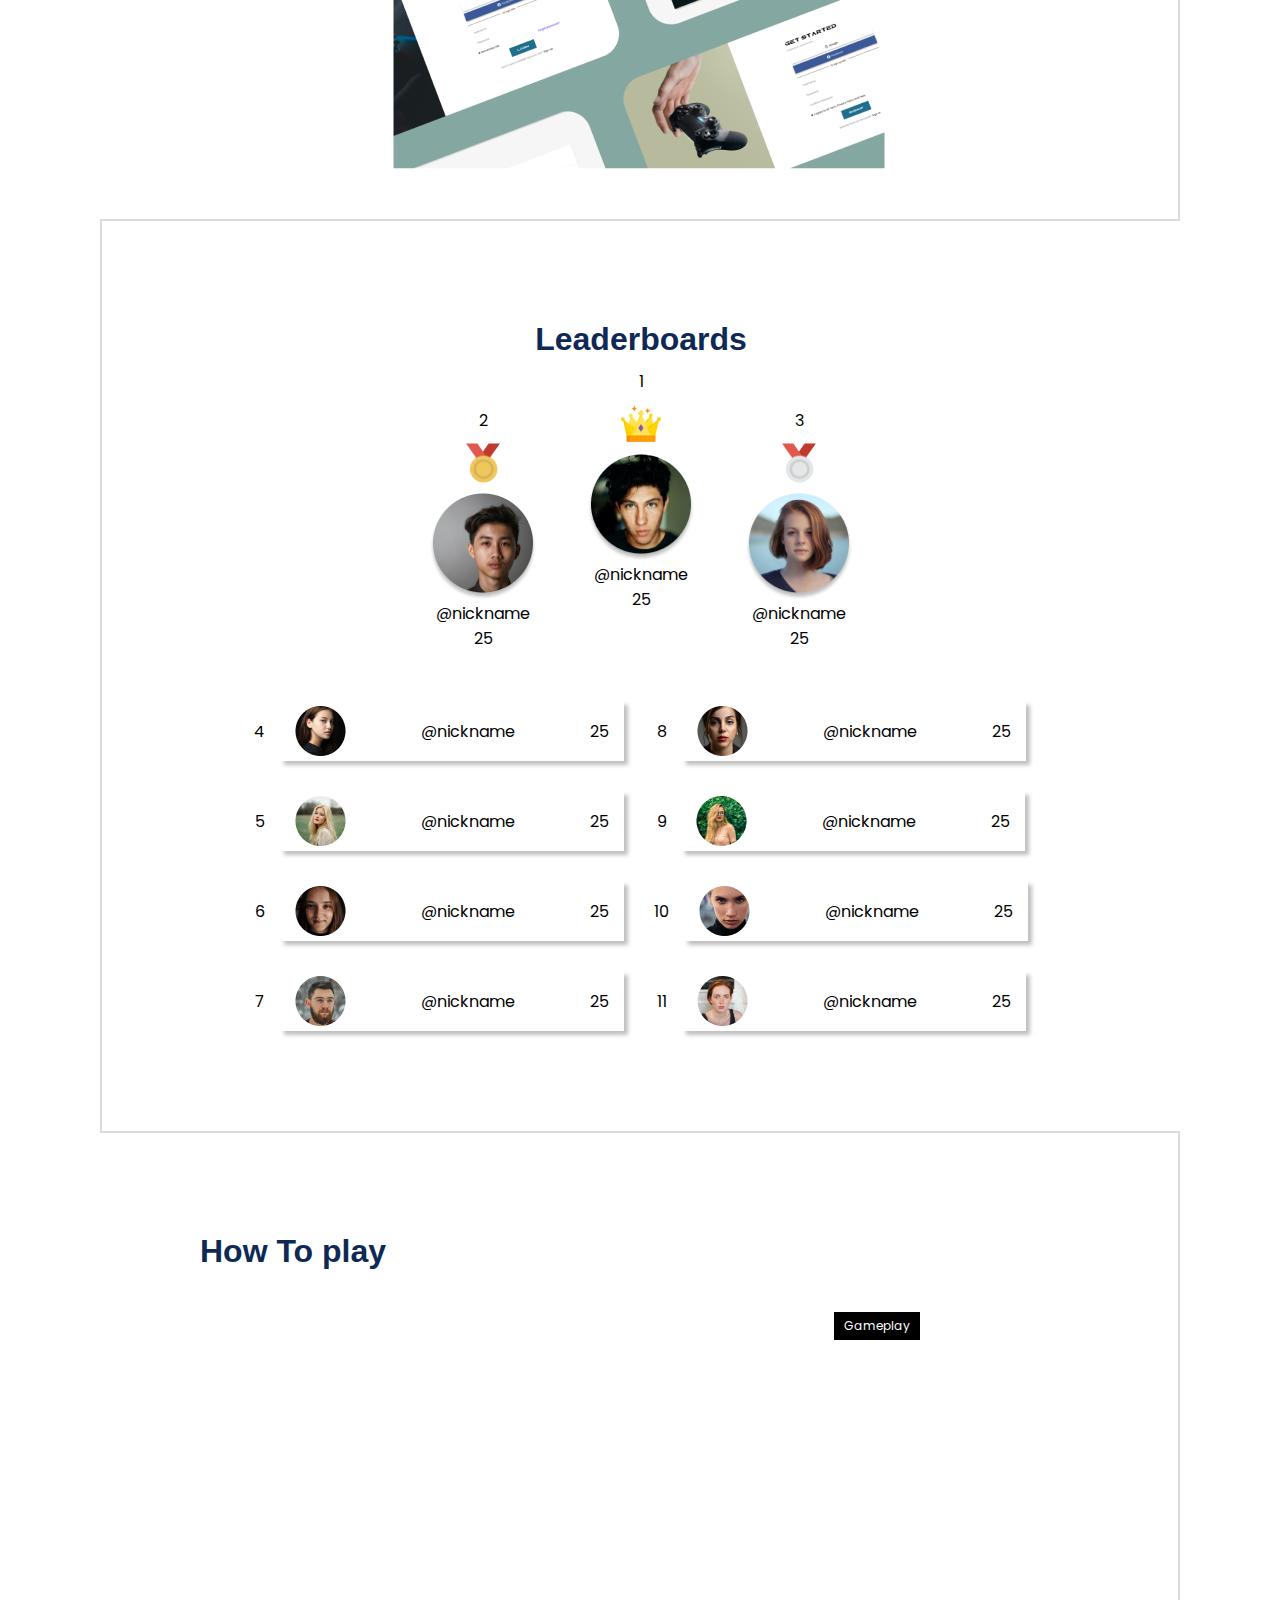
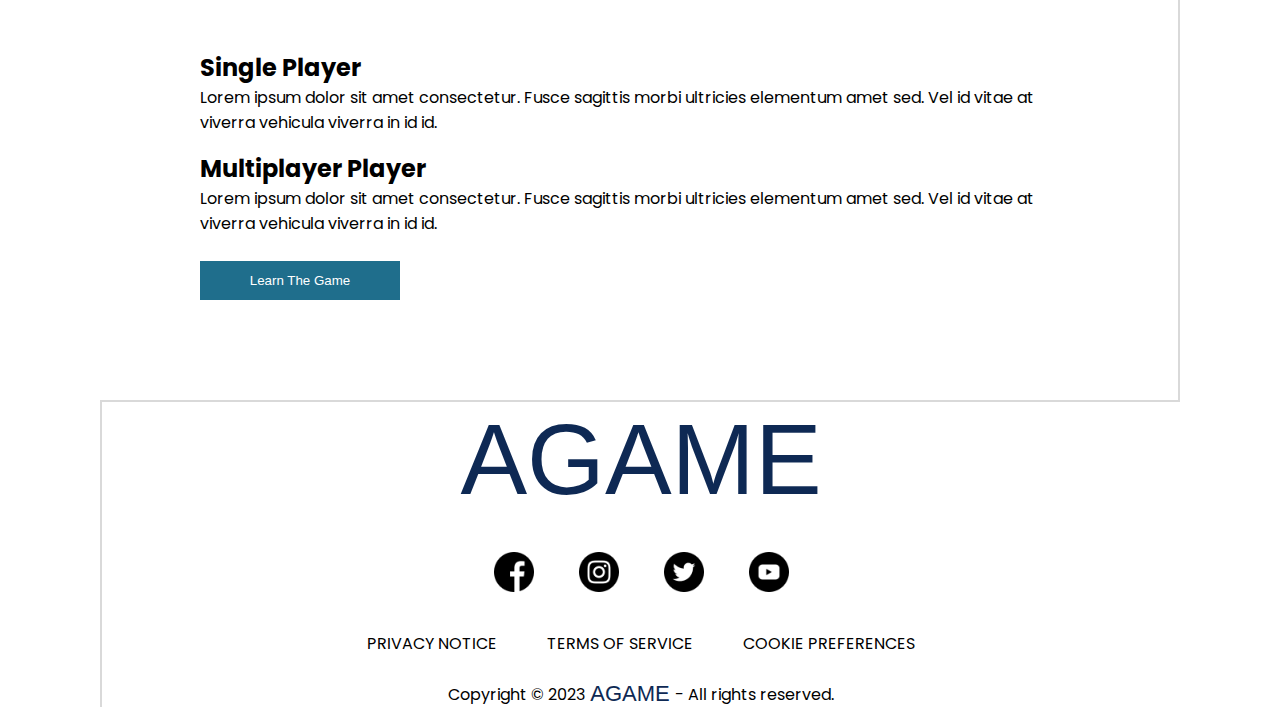
==== commit 23e30f4e: "Update" ====
--- a/index.html
+++ b/index.html
@@ -96,7 +96,7 @@
           </button>
         </div>
 
-        <img src="/images/sectionImages/section-one-image.png" alt="" />
+        <img src="/images/sectionImages/section-two-image.png" alt="" />
       </div>
     </section>
 
--- a/css/welcome-page.css
+++ b/css/welcome-page.css
@@ -177,7 +177,7 @@
 
 .account-setup-buttons .signup a,
 .account-setup-buttons .login a {
-  width: 200px;
+  width: 150px;
   padding: 12px 24px;
 }
 
@@ -246,7 +246,7 @@
 .play-free {
   background: var(--secondary-color);
   font-family: var(--primary-fonts);
-  border: var(--secondary-color);
+  border: 1px solid var(--secondary-color);
   color: #fff;
   padding: 12px 24px;
 
@@ -714,7 +714,7 @@
   .section-3 .section-3-content,
   .section-4 .section-4-content,
   .section-5 .section-5-content {
-    padding: 50px;
+    padding: 40px;
   }
   .section-1 .logo {
     font-size: 60px;
@@ -743,7 +743,7 @@
   }
 
   .section-2 .section-2-content h1 {
-    font-size: 24px;
+    font-size: 28px;
   }
 
   .section-2 .section-2-content p {
@@ -772,6 +772,9 @@
     padding: 25px;
   }
 
+  .account-setup {
+    width: 420px;
+  }
 }
 
 @media screen and (max-width: 600px) {
@@ -783,6 +786,7 @@
   footer .footer-content .logo {
     font-size: 70px;
 }
+
 }
 
 @media screen and (max-width: 565px) {
@@ -811,4 +815,42 @@
     width: 420px;
   }
 
-}+  .section-2 .section-2-content,
+  .section-3 .section-3-content,
+  .section-4 .section-4-content,
+  .section-5 .section-5-content {
+    padding: 25px;
+  }
+
+  .section-4 .section-4-content .leaderboard-top-1-to-3 {
+    gap: 25px;
+  }
+  
+}
+@media screen and (max-width: 450px) {
+  header {
+    display: flex;
+  }
+
+  .section-2 .section-2-content .left-side,
+  .section-3 .section-3-content .right-side,
+  .section-2 .section-2-content img,
+  .section-3 .section-3-content img  {
+    width: 370px;
+  }
+
+  .section-5 .section-5-content .video-gameplay-and-game-info-button .video {
+    width: 340px;
+  }
+ 
+  .section-5 .section-5-content .video-gameplay-and-game-info-button video {
+    width: 340px;
+  }
+
+  .section-2 .section-2-content,
+  .section-3 .section-3-content,
+  .section-4 .section-4-content,
+  .section-5 .section-5-content {
+    padding: 15px;
+  }
+}
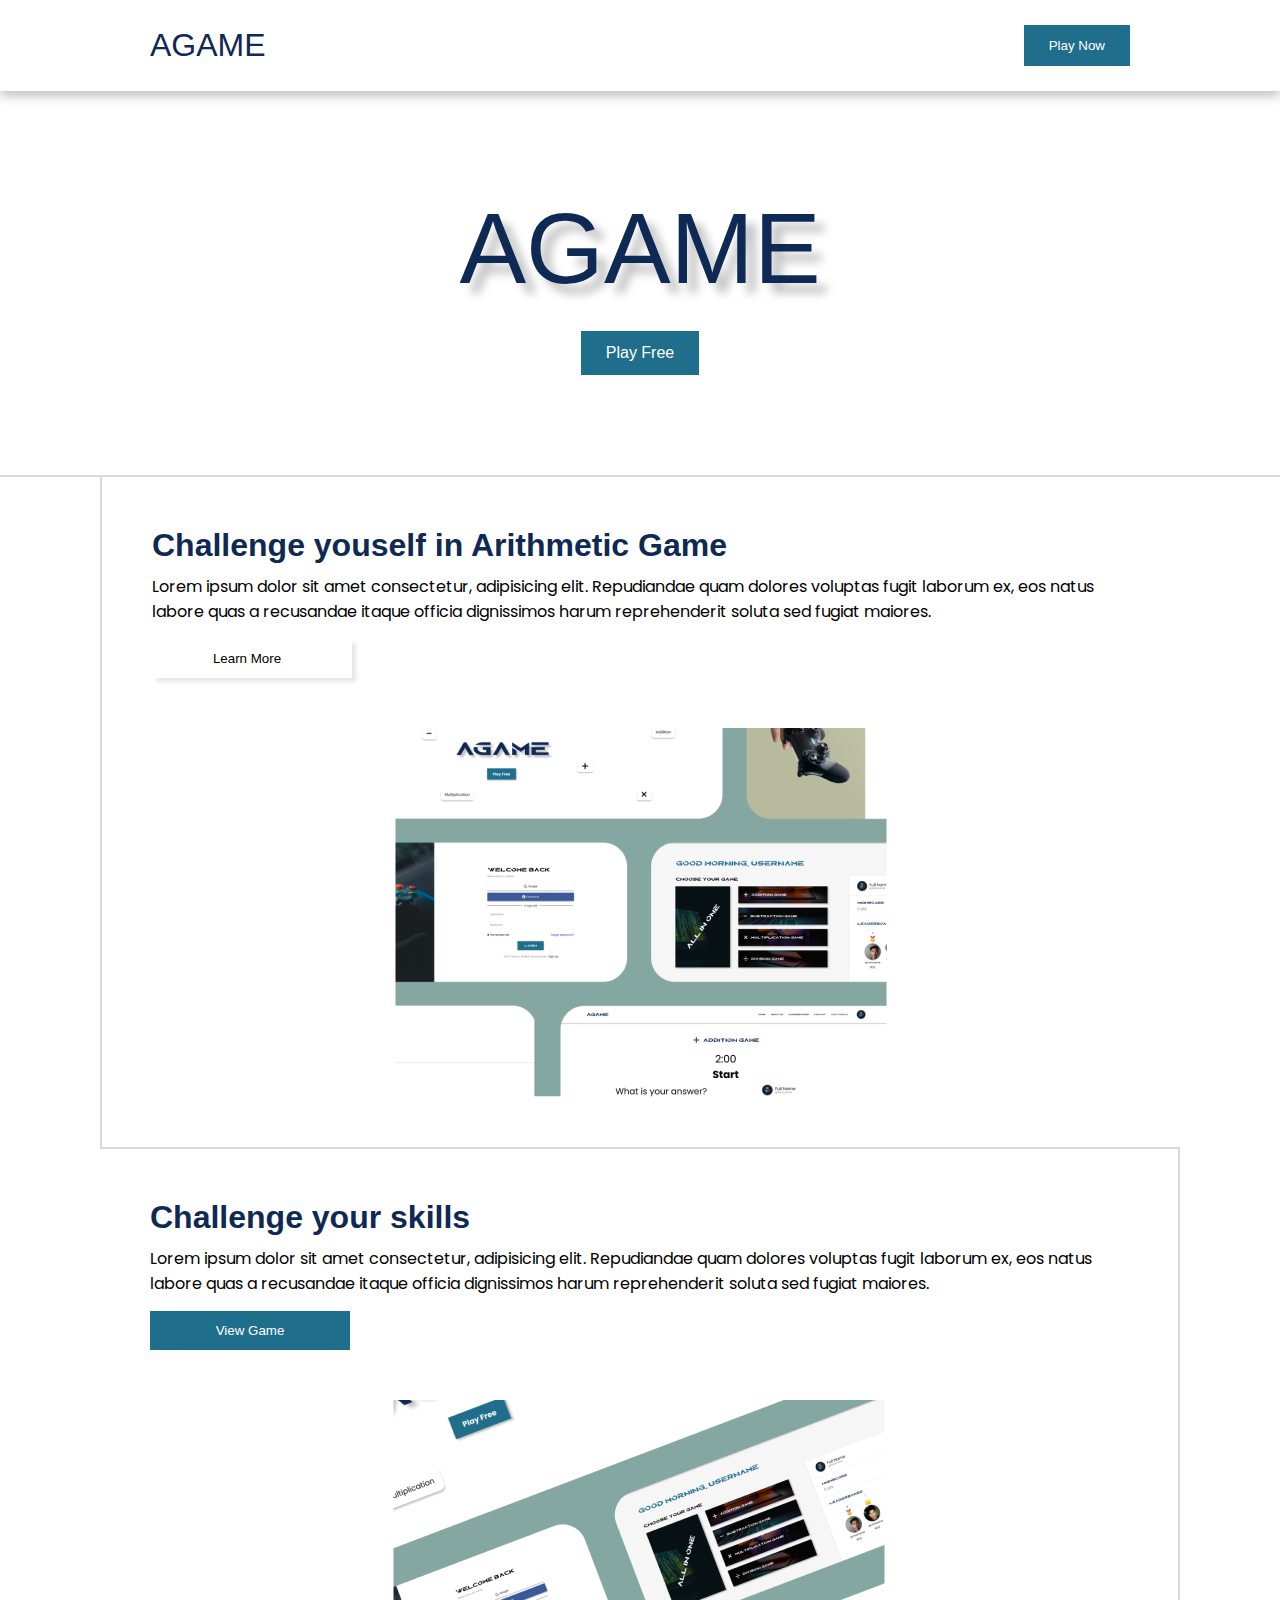
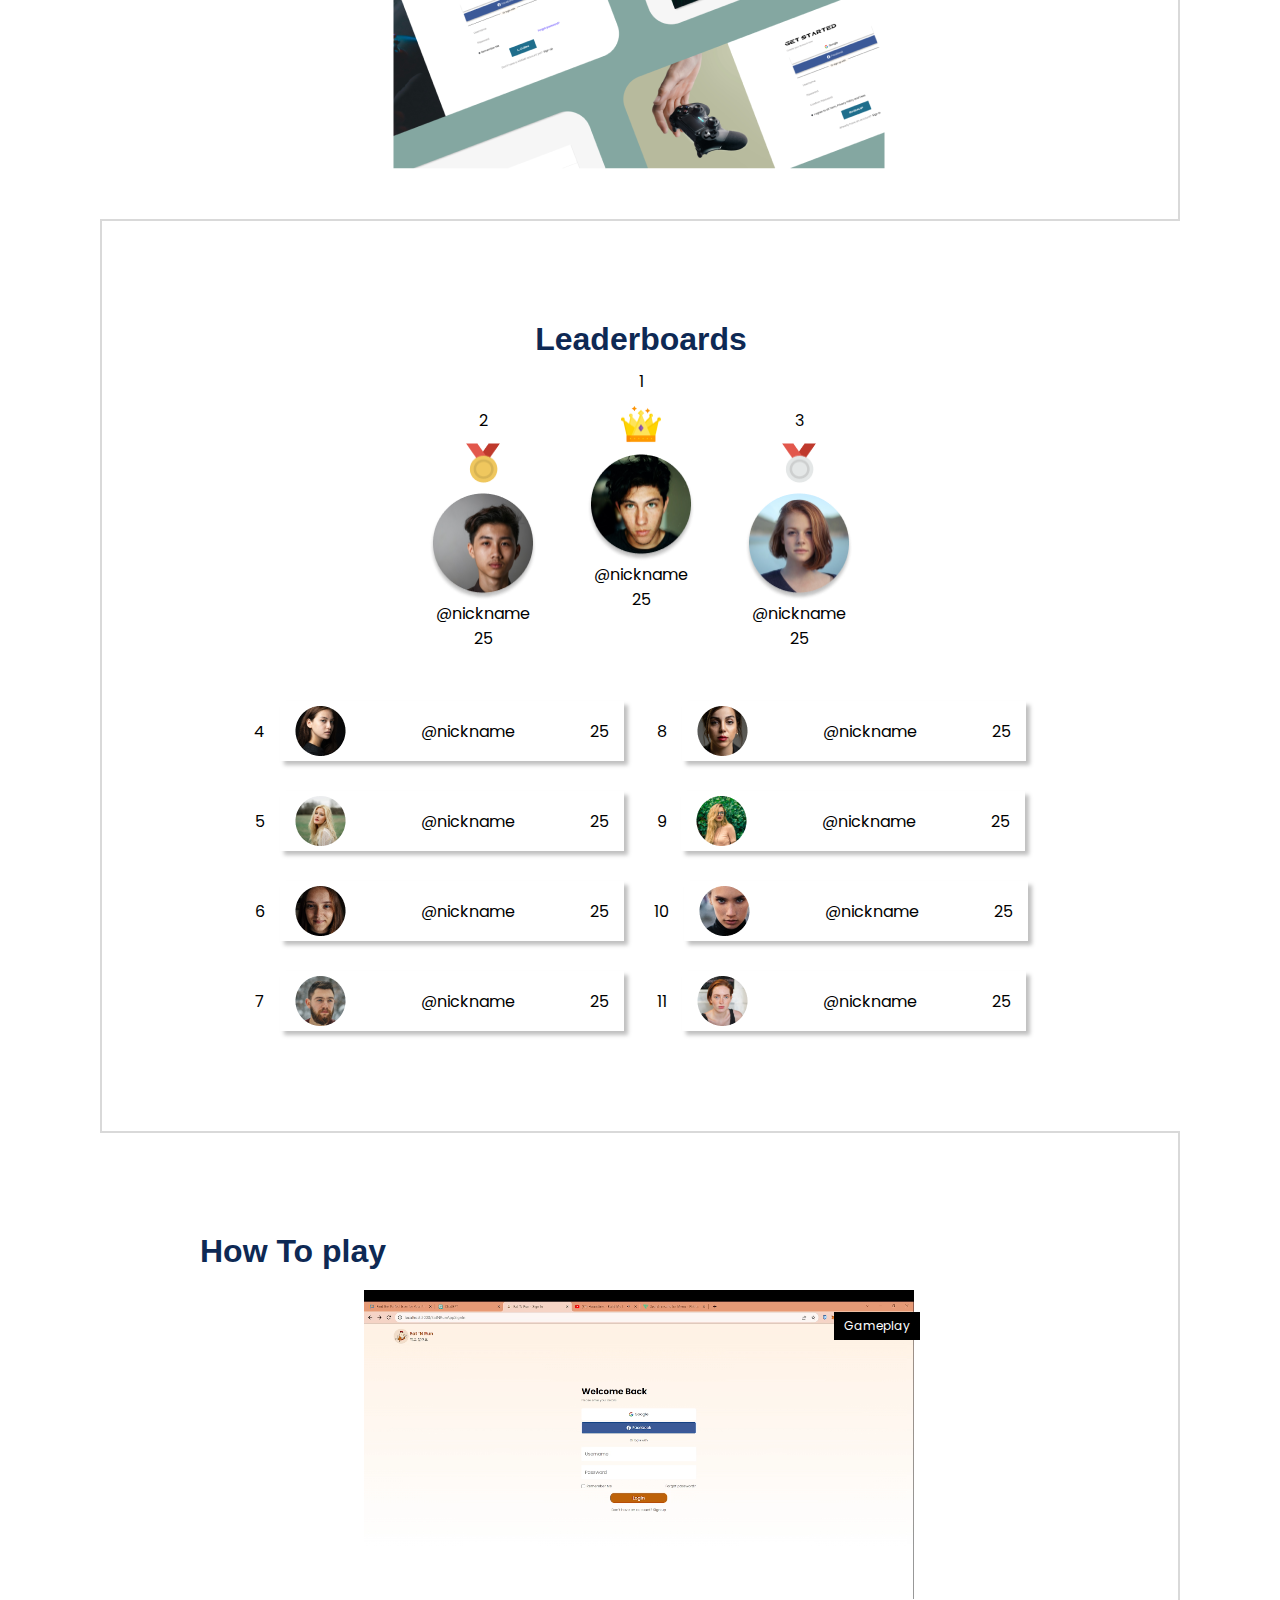
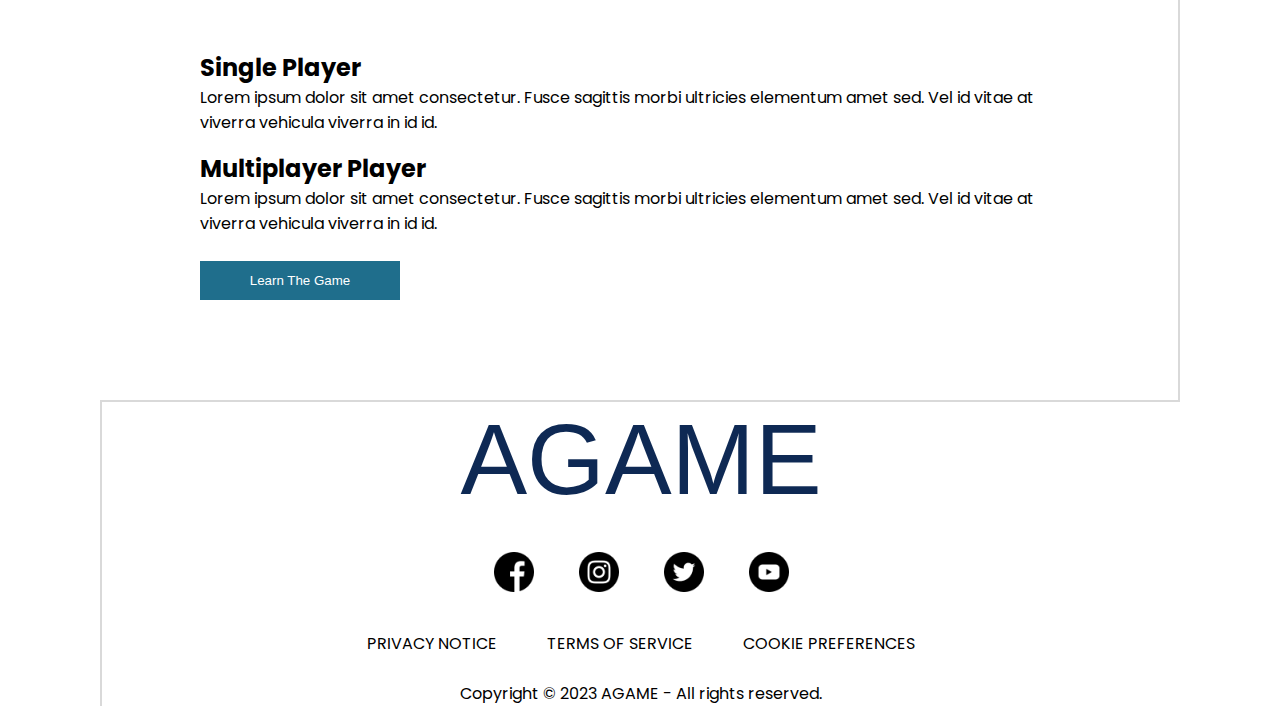
==== commit ae8368eb: "Update index.html" ====
--- a/index.html
+++ b/index.html
@@ -320,9 +320,7 @@
 
           <div class="copyright">
             <span
-              >Copyright © 2023
-              <div class="logo">AGAME</div>
-              - All rights reserved.</span
+              >Copyright © 2023 AGAME - All rights reserved.</span
             >
           </div>
         </div>
